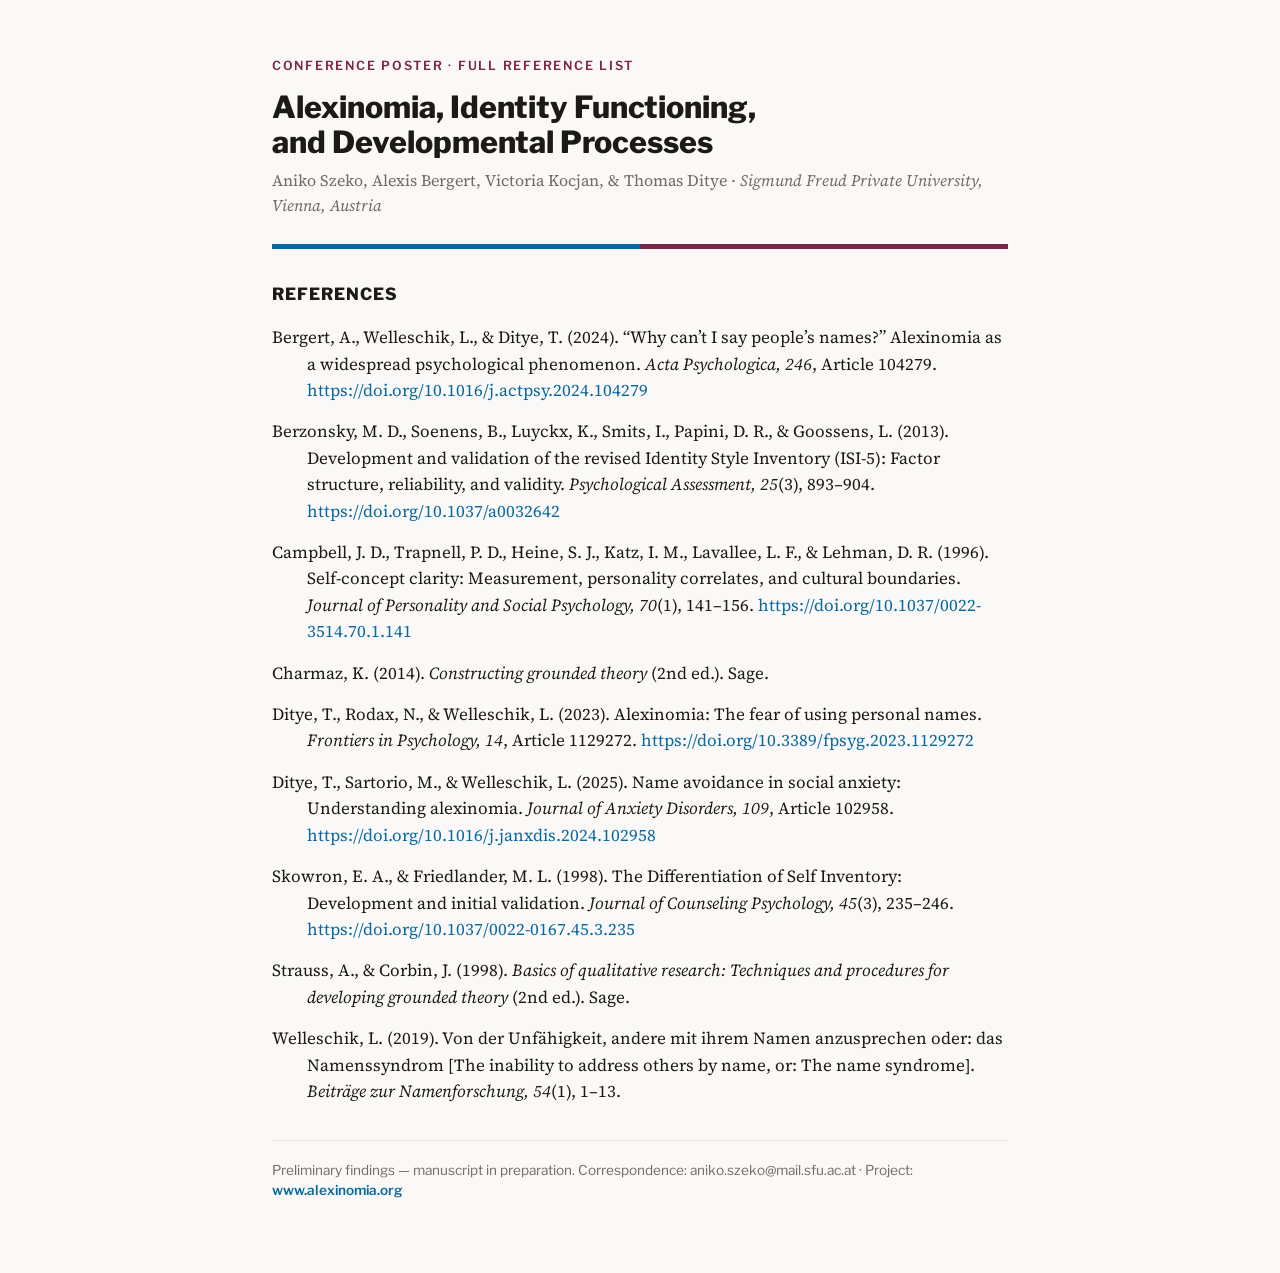
==== poster-references.html @ 730aae19 "Add files via upload" ====
<!doctype html>
<html lang="en">
<head>
<meta charset="utf-8">
<meta name="viewport" content="width=device-width, initial-scale=1">
<title>Alexinomia Poster References</title>
<link rel="stylesheet" href="https://fonts.googleapis.com/css2?family=Libre+Franklin:wght@500;600;800&family=Source+Serif+4:ital,opsz,wght@0,8..60,400;0,8..60,600;1,8..60,400&display=swap">
<style>
  :root {
    --bg: #faf9f7; --ink: #1c1a17; --muted: #6f6a63;
    --burg: #7b2749; --blue: #0968a0; --rule: #e4e0da;
  }
  @media (prefers-color-scheme: dark) {
    :root:not([data-theme="light"]) {
      --bg: #191715; --ink: #ece9e4; --muted: #a39d94;
      --burg: #c9738f; --blue: #64aed6; --rule: #38342f;
    }
  }
  :root[data-theme="dark"] {
    --bg: #191715; --ink: #ece9e4; --muted: #a39d94;
    --burg: #c9738f; --blue: #64aed6; --rule: #38342f;
  }
  body { background: var(--bg); color: var(--ink); font-family: 'Source Serif 4', Georgia, serif;
         font-size: 17px; line-height: 1.55; }
  .wrap { max-width: 46rem; margin: 0 auto; padding: 3rem 1.4rem 4rem; }
  .eyebrow { font-family: 'Libre Franklin', 'Helvetica Neue', Arial, sans-serif; font-size: .78rem;
             font-weight: 600; letter-spacing: .14em; text-transform: uppercase; color: var(--burg); margin: 0 0 .9rem; }
  h1 { font-family: 'Libre Franklin', 'Helvetica Neue', Arial, sans-serif; font-weight: 800;
       font-size: 1.9rem; line-height: 1.15; margin: 0 0 .55rem; text-wrap: balance; }
  .authors { margin: 0; color: var(--muted); font-size: 1rem; }
  .authors em { font-style: italic; }
  .band { display: flex; height: 5px; margin: 1.6rem 0 2rem; }
  .band span:first-child { flex: 1; background: var(--blue); }
  .band span:last-child { flex: 1; background: var(--burg); }
  h2 { font-family: 'Libre Franklin', 'Helvetica Neue', Arial, sans-serif; font-weight: 800;
       font-size: 1.05rem; letter-spacing: .06em; text-transform: uppercase; margin: 0 0 1.1rem; }
  ol.refs { list-style: none; margin: 0; padding: 0; display: flex; flex-direction: column; gap: .95rem; }
  ol.refs li { padding-left: 2.2rem; text-indent: -2.2rem; }
  ol.refs em { font-style: italic; }
  a { color: var(--blue); text-decoration: none; overflow-wrap: anywhere; }
  a:hover { text-decoration: underline; }
  .note { margin: 2.2rem 0 0; padding-top: 1.2rem; border-top: 1px solid var(--rule);
          font-family: 'Libre Franklin', 'Helvetica Neue', Arial, sans-serif; font-size: .85rem;
          color: var(--muted); line-height: 1.5; }
  .note a { font-weight: 600; }
</style>
</head>
<body>
<div class="wrap">
  <p class="eyebrow">Conference poster · Full reference list</p>
  <h1>Alexinomia, Identity Functioning, and Developmental Processes</h1>
  <p class="authors">Aniko Szeko, Alexis Bergert, Victoria Kocjan, &amp; Thomas Ditye · <em>Sigmund Freud Private University, Vienna, Austria</em></p>
  <div class="band"><span></span><span></span></div>
  <h2>References</h2>
  <ol class="refs">
    <li>Bergert, A., Welleschik, L., &amp; Ditye, T. (2024). “Why can’t I say people’s names?” Alexinomia as a widespread psychological phenomenon. <em>Acta Psychologica, 246</em>, Article 104279. <a href="https://doi.org/10.1016/j.actpsy.2024.104279">https://doi.org/10.1016/j.actpsy.2024.104279</a></li>
    <li>Berzonsky, M. D., Soenens, B., Luyckx, K., Smits, I., Papini, D. R., &amp; Goossens, L. (2013). Development and validation of the revised Identity Style Inventory (ISI-5): Factor structure, reliability, and validity. <em>Psychological Assessment, 25</em>(3), 893–904. <a href="https://doi.org/10.1037/a0032642">https://doi.org/10.1037/a0032642</a></li>
    <li>Campbell, J. D., Trapnell, P. D., Heine, S. J., Katz, I. M., Lavallee, L. F., &amp; Lehman, D. R. (1996). Self-concept clarity: Measurement, personality correlates, and cultural boundaries. <em>Journal of Personality and Social Psychology, 70</em>(1), 141–156. <a href="https://doi.org/10.1037/0022-3514.70.1.141">https://doi.org/10.1037/0022-3514.70.1.141</a></li>
    <li>Charmaz, K. (2014). <em>Constructing grounded theory</em> (2nd ed.). Sage.</li>
    <li>Ditye, T., Rodax, N., &amp; Welleschik, L. (2023). Alexinomia: The fear of using personal names. <em>Frontiers in Psychology, 14</em>, Article 1129272. <a href="https://doi.org/10.3389/fpsyg.2023.1129272">https://doi.org/10.3389/fpsyg.2023.1129272</a></li>
    <li>Ditye, T., Sartorio, M., &amp; Welleschik, L. (2025). Name avoidance in social anxiety: Understanding alexinomia. <em>Journal of Anxiety Disorders, 109</em>, Article 102958. <a href="https://doi.org/10.1016/j.janxdis.2024.102958">https://doi.org/10.1016/j.janxdis.2024.102958</a></li>
    <li>Skowron, E. A., &amp; Friedlander, M. L. (1998). The Differentiation of Self Inventory: Development and initial validation. <em>Journal of Counseling Psychology, 45</em>(3), 235–246. <a href="https://doi.org/10.1037/0022-0167.45.3.235">https://doi.org/10.1037/0022-0167.45.3.235</a></li>
    <li>Strauss, A., &amp; Corbin, J. (1998). <em>Basics of qualitative research: Techniques and procedures for developing grounded theory</em> (2nd ed.). Sage.</li>
    <li>Welleschik, L. (2019). Von der Unfähigkeit, andere mit ihrem Namen anzusprechen oder: das Namenssyndrom [The inability to address others by name, or: The name syndrome]. <em>Beiträge zur Namenforschung, 54</em>(1), 1–13.</li>
  </ol>
  <p class="note">Preliminary findings — manuscript in preparation. Correspondence: aniko.szeko@mail.sfu.ac.at · Project: <a href="https://www.alexinomia.org">www.alexinomia.org</a></p>
</div>

</body>
</html>
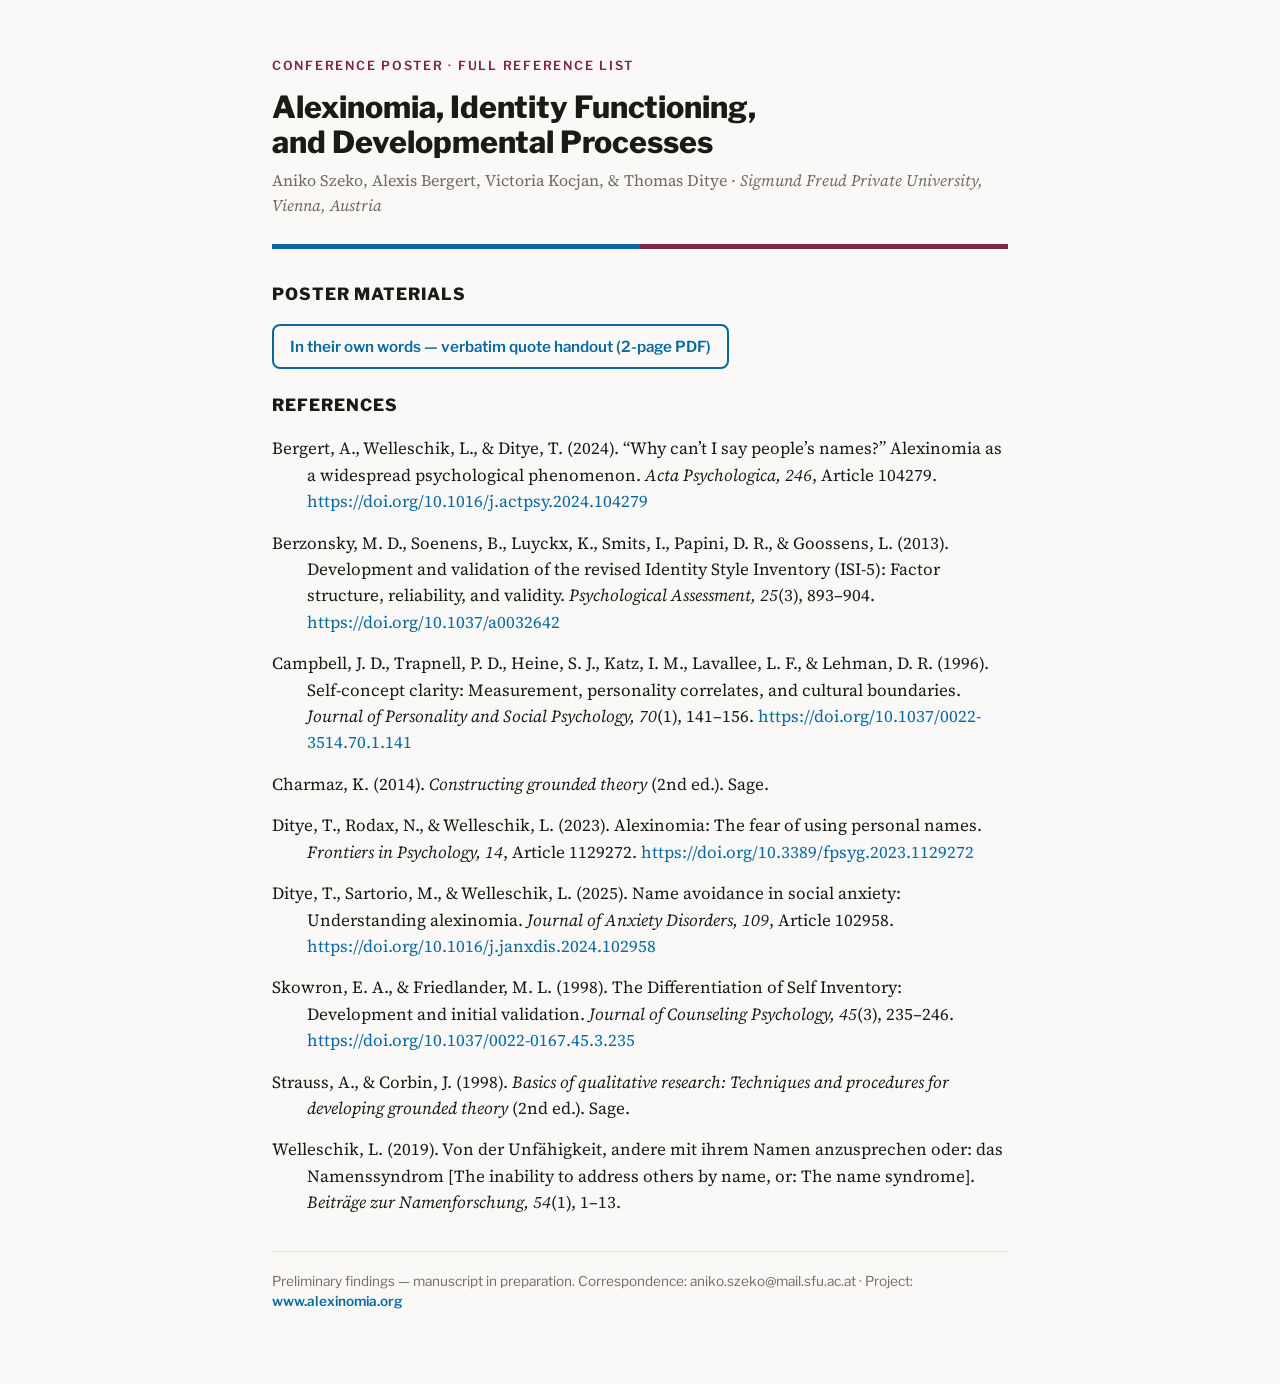
==== commit edad04e0: "Add files via upload" ====
--- a/poster-references.html
+++ b/poster-references.html
@@ -51,6 +51,11 @@
   <h1>Alexinomia, Identity Functioning, and Developmental Processes</h1>
   <p class="authors">Aniko Szeko, Alexis Bergert, Victoria Kocjan, &amp; Thomas Ditye · <em>Sigmund Freud Private University, Vienna, Austria</em></p>
   <div class="band"><span></span><span></span></div>
+  <h2>Poster materials</h2>
+  <p style="margin:0 0 1.4rem">
+    <a href="Alexinomia_Quotes_Handout_A4.pdf" style="display:inline-block;border:2px solid var(--blue);border-radius:8px;padding:.55rem 1rem;font-family:'Libre Franklin','Helvetica Neue',Arial,sans-serif;font-weight:600;font-size:.95rem">
+      In their own words — verbatim quote handout (2-page PDF)</a>
+  </p>
   <h2>References</h2>
   <ol class="refs">
     <li>Bergert, A., Welleschik, L., &amp; Ditye, T. (2024). “Why can’t I say people’s names?” Alexinomia as a widespread psychological phenomenon. <em>Acta Psychologica, 246</em>, Article 104279. <a href="https://doi.org/10.1016/j.actpsy.2024.104279">https://doi.org/10.1016/j.actpsy.2024.104279</a></li>
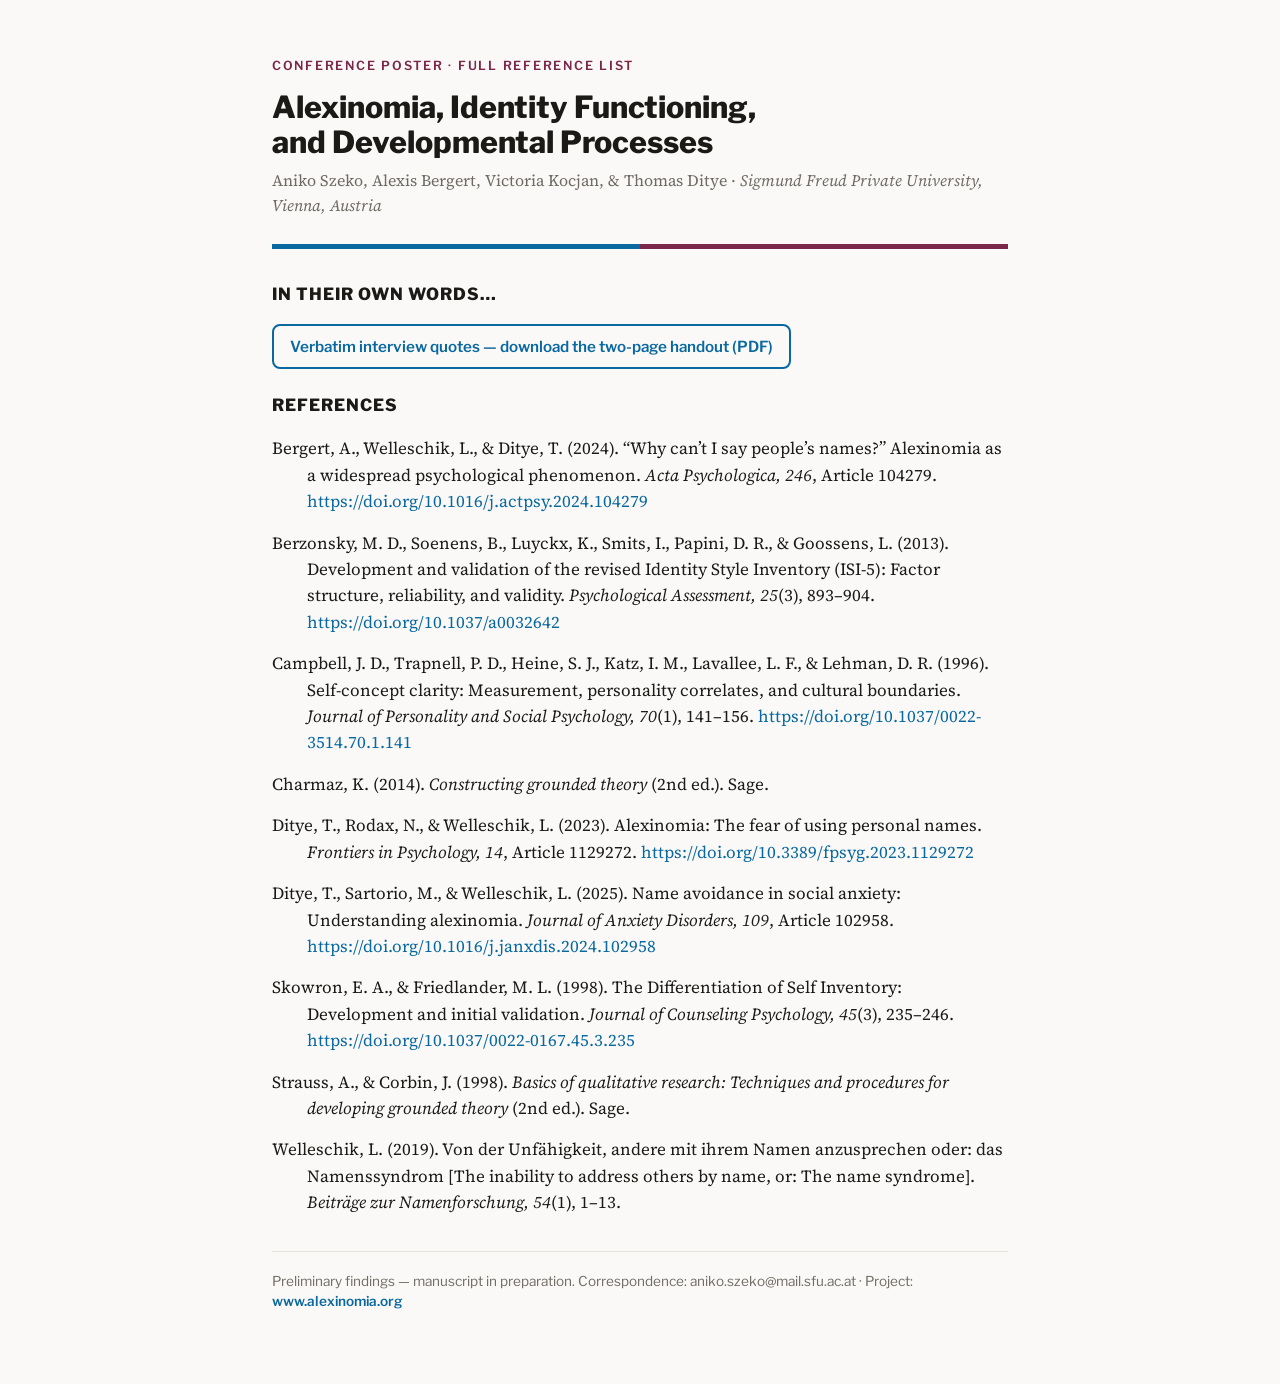
==== commit 6427c327: "Add files via upload" ====
--- a/poster-references.html
+++ b/poster-references.html
@@ -51,10 +51,10 @@
   <h1>Alexinomia, Identity Functioning, and Developmental Processes</h1>
   <p class="authors">Aniko Szeko, Alexis Bergert, Victoria Kocjan, &amp; Thomas Ditye · <em>Sigmund Freud Private University, Vienna, Austria</em></p>
   <div class="band"><span></span><span></span></div>
-  <h2>Poster materials</h2>
+  <h2>In Their Own Words&#8230;</h2>
   <p style="margin:0 0 1.4rem">
     <a href="Alexinomia_Quotes_Handout_A4.pdf" style="display:inline-block;border:2px solid var(--blue);border-radius:8px;padding:.55rem 1rem;font-family:'Libre Franklin','Helvetica Neue',Arial,sans-serif;font-weight:600;font-size:.95rem">
-      In their own words — verbatim quote handout (2-page PDF)</a>
+      Verbatim interview quotes — download the two-page handout (PDF)</a>
   </p>
   <h2>References</h2>
   <ol class="refs">
